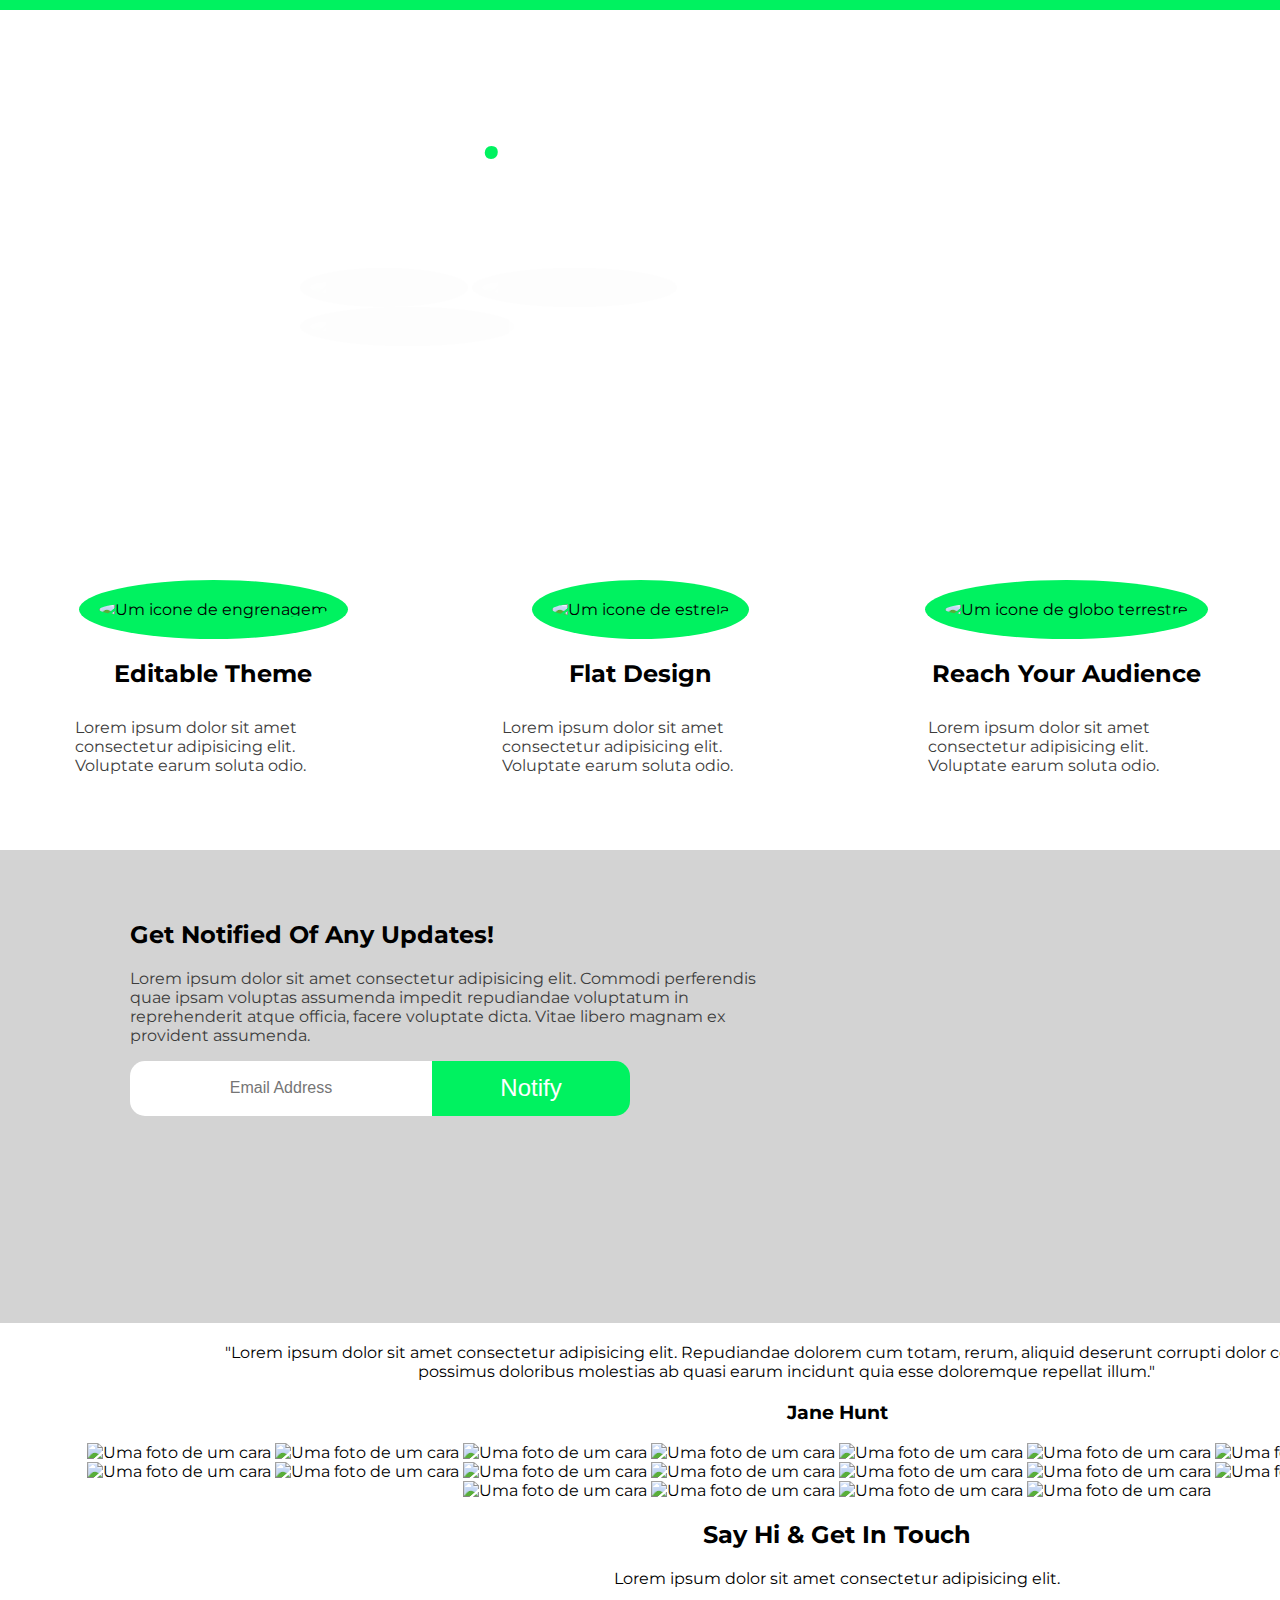
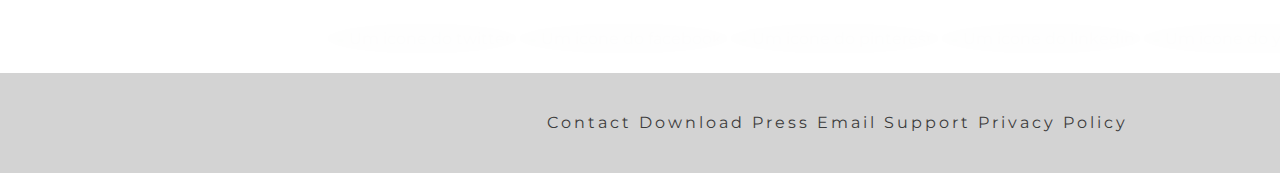
==== index.html @ e6943551 "novos hovers alinhamento textual, icones, footer alinhado, imagem banner, texto banner" ====
<!DOCTYPE html>
<html lang="pt-br">

<head>
    <meta charset="UTF-8">
    <meta name="viewport" content="width=device-width, initial-scale=1.0">
    <meta http-equiv="X-UA-Compatible" content="ie=edge">
    <title>Aula 05 - revisão</title>
    <link rel="stylesheet" href="styles.css">
    <link href="https://fonts.googleapis.com/css?family=Pacifico" rel="stylesheet">
    <link href="https://fonts.googleapis.com/css?family=Montserrat" rel="stylesheet">


</head>

<body>
    <div class="grid">
        <header>
            <!-- COR -->
        </header>

        <!-- BANNER -->

        <section class="banner">
            <div class="box-banner">
                
                <div class="box1">
                    <h1>Notify <span>.</span></h1>
                    <h3>A great new free psd theme to showcase your new application.</h3>
                

                    <span class="icones-banner">
                    <img src="icone-ios.png" alt="Um icone do iOs">
                    <img src="icone-android.png" alt="Um icone do android">
                    <img src="icone-windows.png" alt="Um icone do windows">
                    </span>
                </div>
            
            </div>

            <div class="box-banner box-banner2">
                <img src="hand.png" alt="">
            </div>

        </section>

        <!-- Main -->

        <main class="principal">
            <section>
                <div class="icone1">
                    <img src="icone1.png" alt="Um icone de engrenagem" class="imagem-menu">
                    <h2>Editable Theme</h2>
                    <p>Lorem ipsum dolor sit amet consectetur adipisicing elit. Voluptate earum soluta odio.</p>
                </div>
            </section>

            <section>
                <div class="icone2">
                    <img src="icone2.png" alt="Um icone de estrela" class="imagem-menu">
                    <h2>Flat Design</h2>
                    <p>Lorem ipsum dolor sit amet consectetur adipisicing elit. Voluptate earum soluta odio.</p>
                </div>
            </section>

            <section>
                <div class="icone3">
                    <img src="icone3.png" alt="Um icone de globo terrestre" class="imagem-menu">
                    <h2>Reach Your Audience</h2>
                    <p>Lorem ipsum dolor sit amet consectetur adipisicing elit. Voluptate earum soluta odio.</p>
                </div>
            </section>

        </main>

        <!-- CAD -->

        <section class="cadastro">
            
            <span>
                <h2>Get Notified Of Any Updates!</h2>
                <p>Lorem ipsum dolor sit amet consectetur adipisicing elit. Commodi perferendis quae ipsam voluptas
                    assumenda impedit repudiandae voluptatum in reprehenderit atque officia, facere voluptate dicta.
                    Vitae
                    libero magnam ex provident assumenda.
                </p>

                <div>
                    <input type="email" placeholder="Email Address">
                    <button>Notify</button>
                </div>
            </span>
            <div style="padding:25% 0 0;position:relative;"><iframe src="https://player.vimeo.com/video/295424914"
                    style="position:absolute;top:0;left:0;width:100%;height:100%;" frameborder="0" webkitallowfullscreen
                    mozallowfullscreen allowfullscreen></iframe></div>
            <script src="https://player.vimeo.com/api/player.js"></script>
        </section>

        <!-- SOCIAL -->

        <section class="social">
            <div>
                <p class=citacao>"Lorem ipsum dolor sit amet consectetur adipisicing elit. Repudiandae dolorem cum totam,
                rerum, aliquid
                deserunt corrupti dolor commodi possimus doloribus molestias ab quasi earum incidunt quia esse
                doloremque repellat illum."</p>
            </div>

            <h3>Jane Hunt</h3>
            <img src="pessoa1.jpg" alt="Uma foto de um cara">
            <img src="pessoa1.jpg" alt="Uma foto de um cara">
            <img src="pessoa1.jpg" alt="Uma foto de um cara">
            <img src="pessoa1.jpg" alt="Uma foto de um cara">
            <img src="pessoa1.jpg" alt="Uma foto de um cara">
            <img src="pessoa1.jpg" alt="Uma foto de um cara">
            <img src="pessoa1.jpg" alt="Uma foto de um cara">
            <img src="pessoa1.jpg" alt="Uma foto de um cara">
            <img src="pessoa1.jpg" alt="Uma foto de um cara">
            <img src="pessoa1.jpg" alt="Uma foto de um cara">
            <img src="pessoa1.jpg" alt="Uma foto de um cara">
            <img src="pessoa1.jpg" alt="Uma foto de um cara">
            <img src="pessoa1.jpg" alt="Uma foto de um cara">
            <img src="pessoa1.jpg" alt="Uma foto de um cara">
            <img src="pessoa1.jpg" alt="Uma foto de um cara">
            <img src="pessoa1.jpg" alt="Uma foto de um cara">
            <img src="pessoa1.jpg" alt="Uma foto de um cara">
            <img src="pessoa1.jpg" alt="Uma foto de um cara">
            <img src="pessoa1.jpg" alt="Uma foto de um cara">
            <img src="pessoa1.jpg" alt="Uma foto de um cara">
            <h2>Say Hi & Get In Touch</h2>
            <p>Lorem ipsum dolor sit amet consectetur adipisicing elit.</p>
            
            <div class="icons">
                <img src="icone-twitter.png" alt="Um icone do twitter">
             <img src="icone-facebook.png" alt="Um icone do facebook">
             <img src="icone-pinterest.png" alt="Um icone do pinterest">
                <img src="icone-linkedin.png" alt="Um icone do linkedin">
             <img src="icone-youtube.png" alt="Um icone do youtube">
             </div>

        </section>

        <!-- FOOTER -->

        <footer>
            <div>
            <a href="#">Contact</a>
            <a href="#">Download</a>
            <a href="#">Press</a>
            <a href="#">Email</a>
            <a href="#">Support</a>
            <a href="#">Privacy Policy</a>
            </div>
        </footer>



    </div>


</body>

</html>
---- styles.css ----
body{
    margin: 0;
    font-family: 'Montserrat', sans-serif;
}

.grid{
    display: grid;
    grid-template-columns: repeat(7, 1fr);
    grid-template-rows: 10px auto auto auto auto auto;
    grid-template-areas: 
    "header header header header header header header"
    "banner banner banner banner banner banner banner"
    "menu menu menu menu menu menu menu"
    "cadastro cadastro cadastro cadastro cadastro cadastro cadastro"
    "social social social social social social social"
    "footer footer footer footer footer footer footer";
}

/* HEADER */

header{
    background-color:#00F260;
    grid-area: header;
    display: flex;
}

/* /////////////////////////////////////////////////////////////////// */
/* BANNER */

.banner{
    grid-area: banner;
    background: url(banner.png);
    background-position: center;
    background-size: cover;
    background-repeat: no-repeat;
    display: flex;
    height: 505px;
    padding: 0 230px;
   }
   
.box-banner{
    width: 50%;
    height: 100%;
}

.banner .box1{
    margin: 50px;
    padding: 20px;
}

h1{
    color: white;
    font-size: 60px;
    font-family: 'Pacifico', cursive;
    margin: 0;
}

h1 span{
    color:#00F260;
    margin: 0;
}

.box-banner h3{
    color: white;
}

.icones-banner img {
    padding: 10px;
    border-radius: 50%;
    cursor: pointer;
    background-color: rgb(60, 60, 60);
    opacity: 0.5%;
}

.icones-banner img:hover{
    background-color: #00F260; 
}

.box-banner2 img{
    margin: 85px 90px;
    height: 420px;
}
   

/* MAIN */
/*/////////////////////////////////////////////////////////////////*/

main{
    display: flex;
    width: 100vw;
}

.imagem-menu{
    background-color: #00F260;
    cursor: pointer;
    padding: 20px;
    border-radius: 50%;
}

.principal section{
    margin: 35px;
    position: relative;
    padding: 30px;
    align-content: center;
    justify-content: center;
}


.imagem-menu:hover{
    background-color: lightgray;
}

.menu{
    grid-area: menu;
    display: flex;
}

.principal p{
    color: rgb(60, 60, 60);
    display: flex;
    margin: 10px;
    justify-content: center;

}

.principal .icone1{
    display: flex;
	flex-direction: column;
	flex-wrap: wrap;
	justify-content: center;
	align-items: center;
	align-content: center;
}

.principal .icone2{
    display: flex;
	flex-direction: column;
	flex-wrap: wrap;
	justify-content: center;
	align-items: center;
	align-content: center;
}

.principal .icone3{
    display: flex;
	flex-direction: column;
	flex-wrap: wrap;
	justify-content: center;
	align-items: center;
	align-content: center;
}
/* CAD */
/*///////////////////////////////////////////////////////////////////*/

.cadastro{
    background-color: lightgray;
    grid-area: cadastro;
    display: flex;
}

.cadastro p{
    color: rgb(60, 60, 60);
}

.cadastro span{
    width: 38%;
    padding: 3%;
    margin: 0 80px;
}

.cadastro div{
    display: flex;
    margin: 0;
    height: 55px;
    width: 500px;
}

input{
    border: 1px;
    border-color: darkgray;
    border-radius: 15px 0 0 15px;
    font-size: 12pt;
    height: auto;
    width: 60%;
    text-align: center;
}

button{
    background-color: #00F260;
    border: 1px;
    border-color: rgb(0, 136, 55);
    color: white;
    cursor: pointer;
    border-radius: 0 15px 15px 0;
    font-size: 18pt;
    height: auto;
    width: 40%;
}

button:hover{
    background-color: rgb(60, 60, 60);
    color: #00F260;
}

iframe{
    justify-items: end;
}


/* SOCIAL */
/*///////////////////////////////////////////////////////////////////*/

.citacao{
    width: 70%;
    margin: 20px 200px;
    display: flex;
    text-align: center;
    justify-items: center;
    align-content: center;
    align-items: center;
}

.citacao p{
    color: darkgray;
}

.social{
    grid-area: social;
    text-align: center;
}

.social img{
    justify-items: center;
    text-align: center;
    background: none;
}

.social img:hover{
    cursor: pointer;
    background: #00F260;
    opacity: 0.5;
    filter: alpha (opacity=50);
}


.icons img{
    padding: 5px;
    border-radius: 50%;
    cursor: pointer;
    background-color: lightgray;
    opacity: 0.5%;
    height: 30px;
    margin: 20px 0;
}

.icons img:hover{
    background-color: #00F260; 
}

/* FOOTER */
/*///////////////////////////////////////////////////////////////////*/

footer{
    background-color: lightgray;
    grid-area: footer;
    height: 100px;
    width: 100%;
    letter-spacing: 3px;
    text-align: center;
}

footer div{
    color: dimgray;
    margin: 40px;
    
}

footer div a{
    text-decoration: none;
    color: rgb(60, 60, 60);

}

footer a:hover{
    color: #00F260;
}
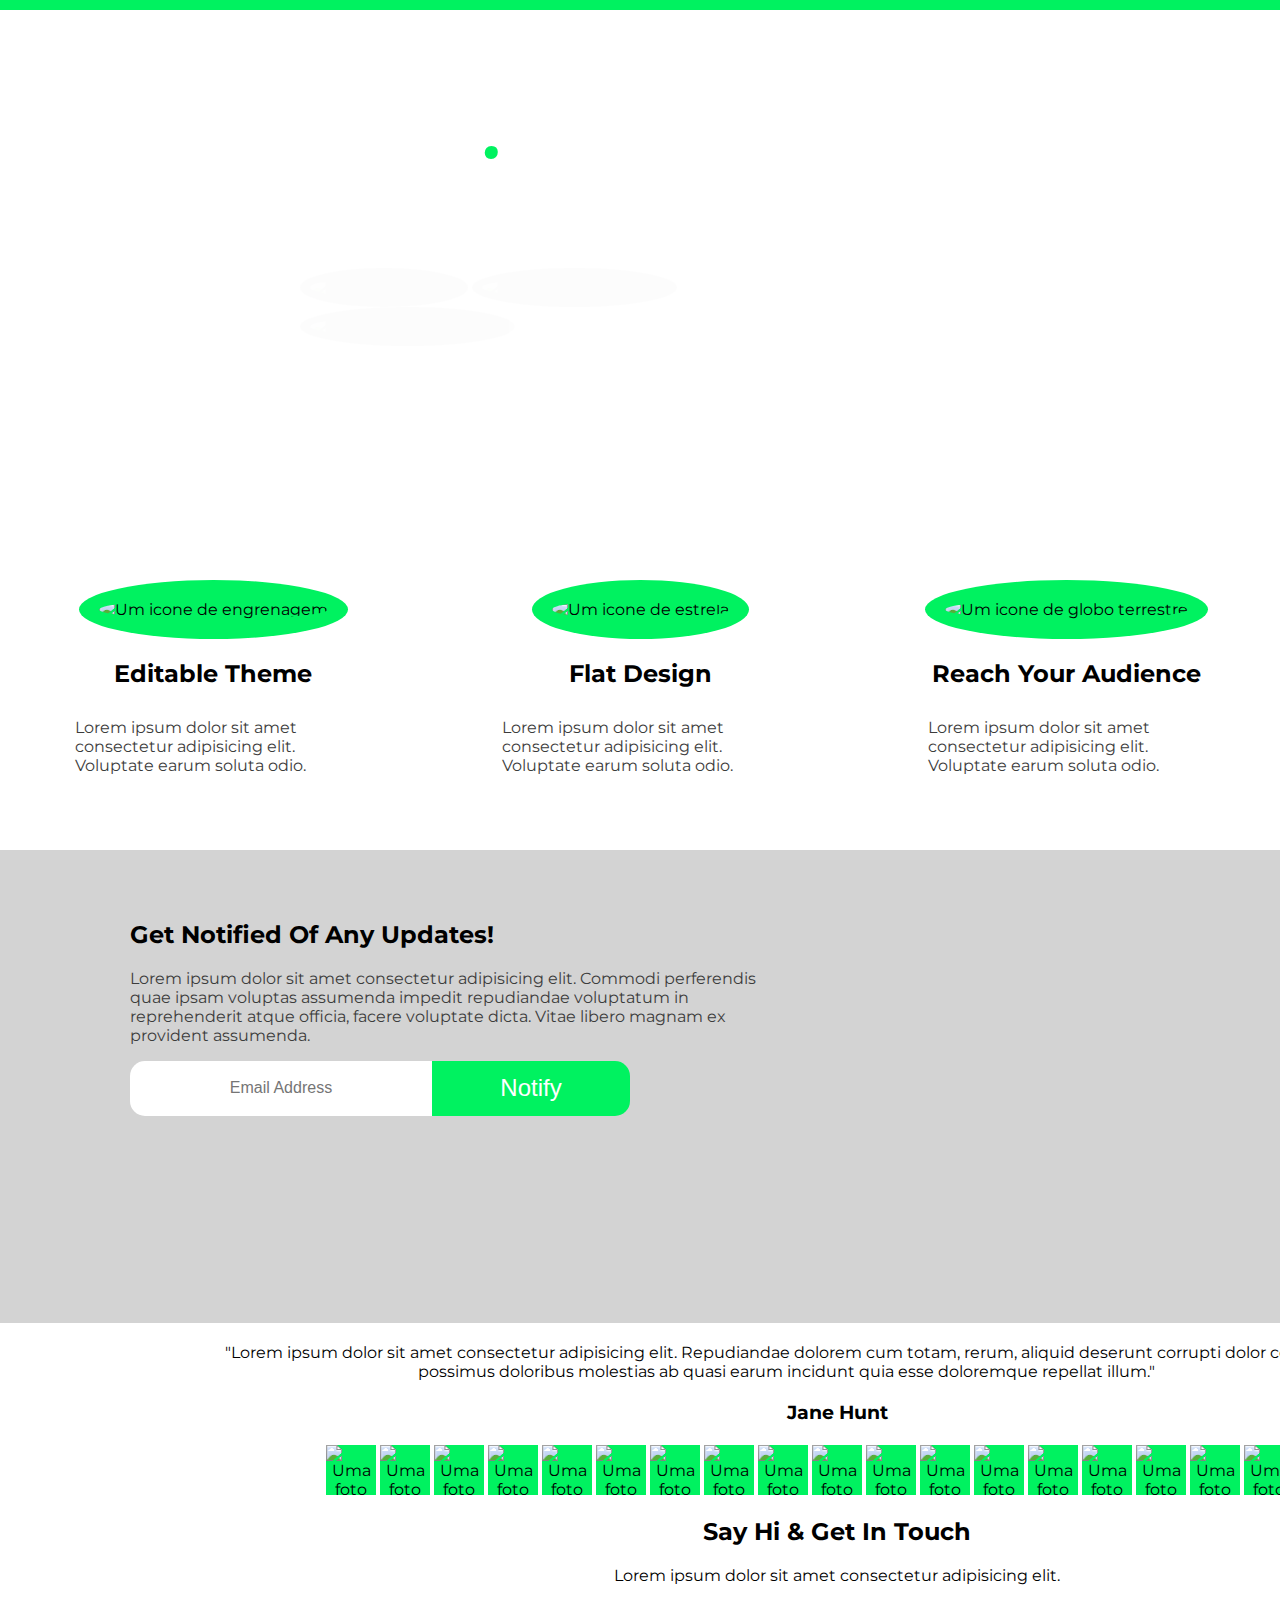
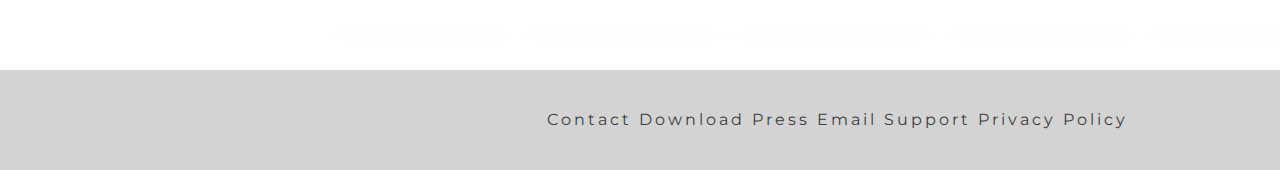
==== commit b6355177: "adicionar o overlay verde nas imagens do .social" ====
--- a/index.html
+++ b/index.html
@@ -107,27 +107,69 @@
             </div>
 
             <h3>Jane Hunt</h3>
-            <img src="pessoa1.jpg" alt="Uma foto de um cara">
-            <img src="pessoa1.jpg" alt="Uma foto de um cara">
-            <img src="pessoa1.jpg" alt="Uma foto de um cara">
-            <img src="pessoa1.jpg" alt="Uma foto de um cara">
-            <img src="pessoa1.jpg" alt="Uma foto de um cara">
-            <img src="pessoa1.jpg" alt="Uma foto de um cara">
-            <img src="pessoa1.jpg" alt="Uma foto de um cara">
-            <img src="pessoa1.jpg" alt="Uma foto de um cara">
-            <img src="pessoa1.jpg" alt="Uma foto de um cara">
-            <img src="pessoa1.jpg" alt="Uma foto de um cara">
-            <img src="pessoa1.jpg" alt="Uma foto de um cara">
-            <img src="pessoa1.jpg" alt="Uma foto de um cara">
-            <img src="pessoa1.jpg" alt="Uma foto de um cara">
-            <img src="pessoa1.jpg" alt="Uma foto de um cara">
-            <img src="pessoa1.jpg" alt="Uma foto de um cara">
-            <img src="pessoa1.jpg" alt="Uma foto de um cara">
-            <img src="pessoa1.jpg" alt="Uma foto de um cara">
-            <img src="pessoa1.jpg" alt="Uma foto de um cara">
-            <img src="pessoa1.jpg" alt="Uma foto de um cara">
-            <img src="pessoa1.jpg" alt="Uma foto de um cara">
-            <h2>Say Hi & Get In Touch</h2>
+            <div class="container-overlays">
+                <div class="overlay">
+                    
+                    <img src="pessoa1.jpg" alt="Uma foto de um cara">
+                </div>
+                
+                <div class="overlay">
+                    <img src="pessoa1.jpg" alt="Uma foto de um cara">
+                </div>
+                <div class="overlay">
+                    <img src="pessoa1.jpg" alt="Uma foto de um cara">
+                </div>
+                <div class="overlay">
+                    <img src="pessoa1.jpg" alt="Uma foto de um cara">
+                </div>
+                <div class="overlay">
+                    <img src="pessoa1.jpg" alt="Uma foto de um cara">
+                </div>
+                <div class="overlay">
+                    <img src="pessoa1.jpg" alt="Uma foto de um cara">
+                </div>
+                <div class="overlay">
+                    <img src="pessoa1.jpg" alt="Uma foto de um cara">
+                </div>
+                <div class="overlay">
+                    <img src="pessoa1.jpg" alt="Uma foto de um cara">
+                </div>
+                <div class="overlay">
+                    <img src="pessoa1.jpg" alt="Uma foto de um cara">
+                </div>
+                <div class="overlay">
+                    <img src="pessoa1.jpg" alt="Uma foto de um cara">
+                </div>
+                <div class="overlay">
+                    <img src="pessoa1.jpg" alt="Uma foto de um cara">
+                </div>
+                <div class="overlay">
+                    <img src="pessoa1.jpg" alt="Uma foto de um cara">
+                </div>
+                <div class="overlay">
+                    <img src="pessoa1.jpg" alt="Uma foto de um cara">
+                </div>
+                <div class="overlay">
+                    <img src="pessoa1.jpg" alt="Uma foto de um cara">
+                </div>
+                <div class="overlay">
+                    <img src="pessoa1.jpg" alt="Uma foto de um cara">
+                </div>
+                <div class="overlay">
+                    <img src="pessoa1.jpg" alt="Uma foto de um cara">
+                </div>
+                <div class="overlay">
+                    <img src="pessoa1.jpg" alt="Uma foto de um cara">
+                </div>
+                <div class="overlay">
+                    <img src="pessoa1.jpg" alt="Uma foto de um cara">
+                </div>
+                <div class="overlay">
+                    <img src="pessoa1.jpg" alt="Uma foto de um cara">
+                </div>
+            </div>
+                
+                <h2>Say Hi & Get In Touch</h2>
             <p>Lorem ipsum dolor sit amet consectetur adipisicing elit.</p>
             
             <div class="icons">
--- a/styles.css
+++ b/styles.css
@@ -69,7 +69,7 @@
     border-radius: 50%;
     cursor: pointer;
     background-color: rgb(60, 60, 60);
-    opacity: 0.5%;
+    opacity: 0.6%;
 }
 
 .icones-banner img:hover{
@@ -231,15 +231,30 @@
 
 .social img{
     justify-items: center;
-    text-align: center;
-    background: none;
-}
-
-.social img:hover{
-    cursor: pointer;
-    background: #00F260;
+}
+
+.container-overlays{
+    display: flex;
+    justify-content: center;
+}
+.overlay{
+    margin: 2px;
+    display: flex;
+    height: 50px;
+    width: 50px;
+    z-index: 2;
+    background-color: #00F260;
+}
+
+.overlay img{
+    
+    position: relative;
+    z-index: 1;
+}
+
+.overlay img:hover{
+    cursor: pointer;
     opacity: 0.5;
-    filter: alpha (opacity=50);
 }
 
 
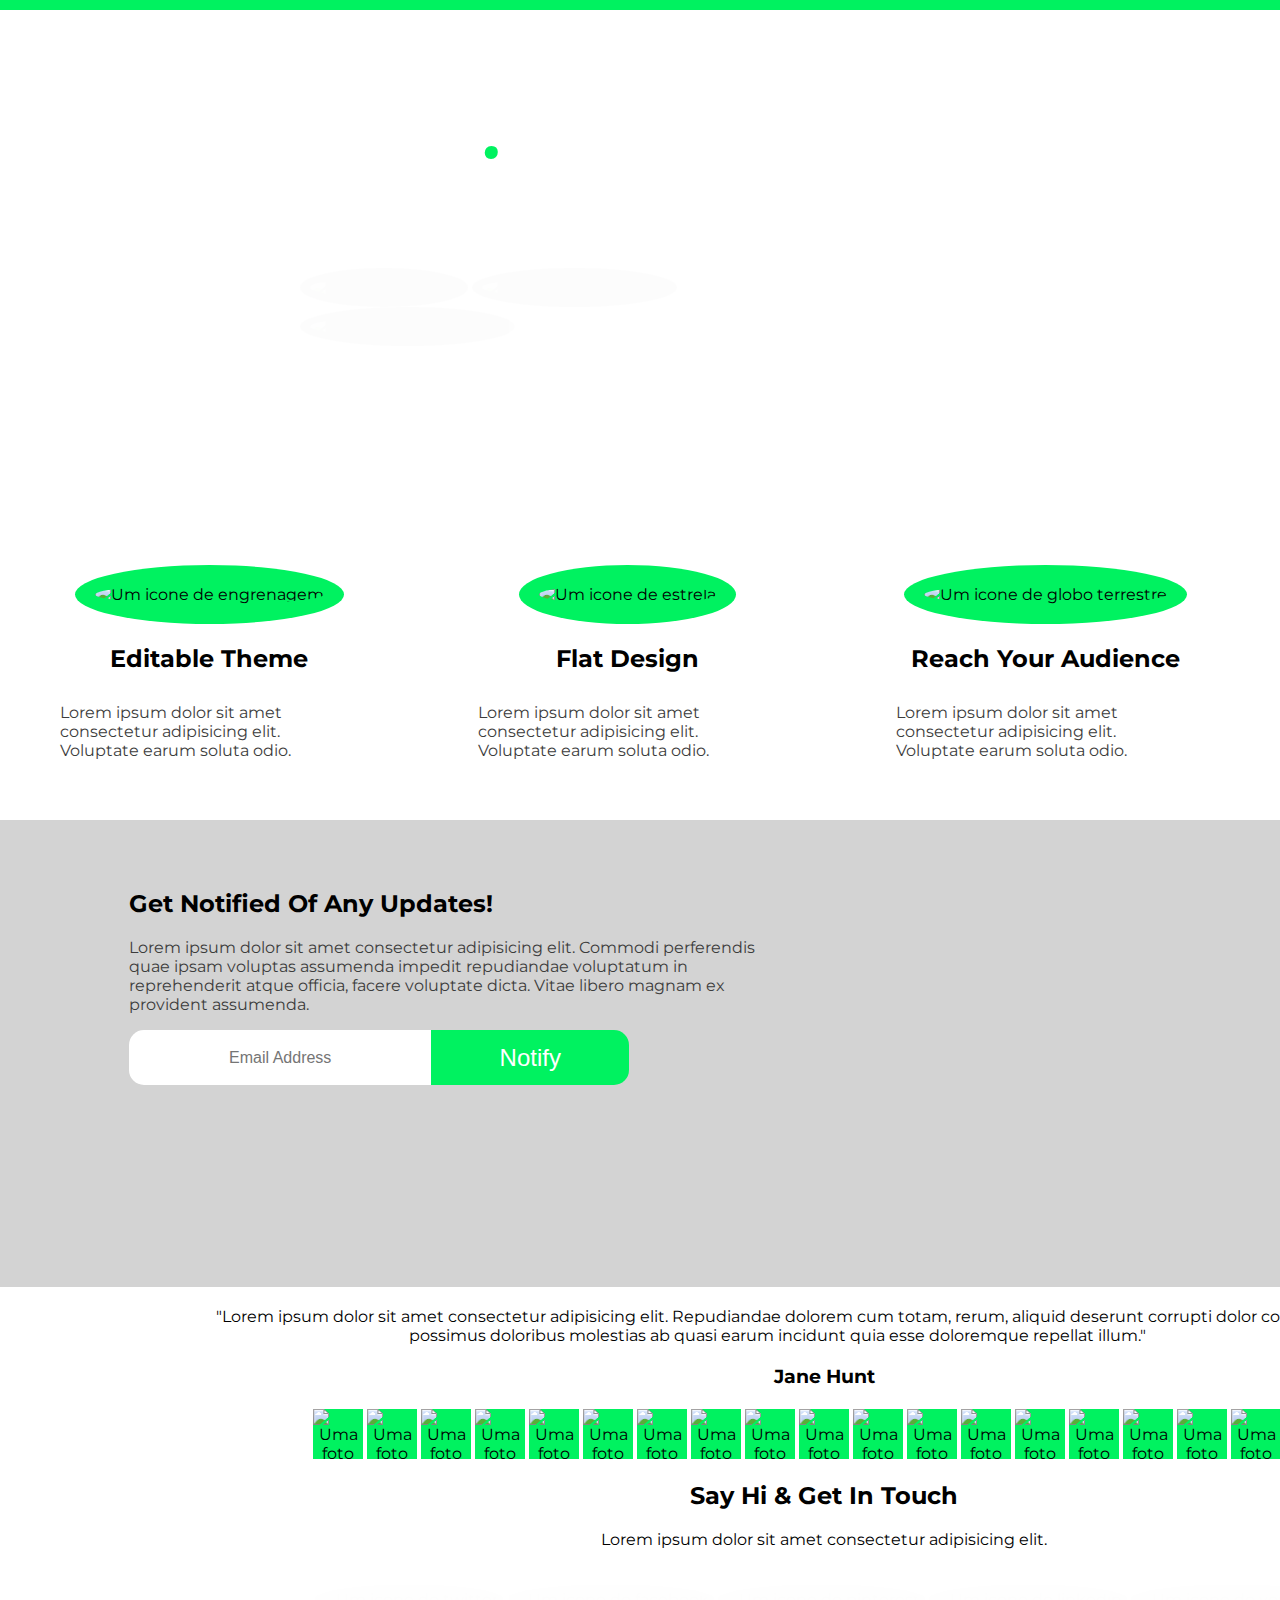
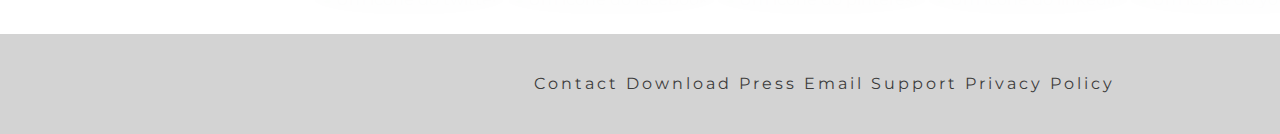
==== commit 8e84c795: "Terminar primeiro ponto de parada do media query" ====
--- a/index.html
+++ b/index.html
@@ -90,12 +90,13 @@
                     <button>Notify</button>
                 </div>
             </span>
-            <div style="padding:25% 0 0;position:relative;"><iframe src="https://player.vimeo.com/video/295424914"
-                    style="position:absolute;top:0;left:0;width:100%;height:100%;" frameborder="0" webkitallowfullscreen
-                    mozallowfullscreen allowfullscreen></iframe></div>
+            <div class="video">
+                <iframe src="https://player.vimeo.com/video/295424914" frameborder="0" webkitallowfullscreen mozallowfullscreen allowfullscreen>
+                </iframe>
+            </div>
             <script src="https://player.vimeo.com/api/player.js"></script>
         </section>
-
+        <iframe src="" frameborder="0" ></iframe>
         <!-- SOCIAL -->
 
         <section class="social">
--- a/styles.css
+++ b/styles.css
@@ -1,6 +1,8 @@
 body{
     margin: 0;
     font-family: 'Montserrat', sans-serif;
+  
+    overflow-x: hidden;
 }
 
 .grid{
@@ -17,6 +19,7 @@
 }
 
 /* HEADER */
+/* ////////////////////////////////////////////////////////////// */
 
 header{
     background-color:#00F260;
@@ -87,7 +90,8 @@
 
 main{
     display: flex;
-    width: 100vw;
+    width: 98vw;
+
 }
 
 .imagem-menu{
@@ -100,7 +104,7 @@
 .principal section{
     margin: 35px;
     position: relative;
-    padding: 30px;
+    padding: 15px;
     align-content: center;
     justify-content: center;
 }
@@ -201,9 +205,19 @@
     background-color: rgb(60, 60, 60);
     color: #00F260;
 }
+.video {
+    padding:25% 0 0;
+    position:relative;
+
+}
 
 iframe{
-    justify-items: end;
+    position: absolute;
+    top:0;
+    left:0;
+    width:100%;
+    height:100%;
+    justify-items: end;  
 }
 
 
@@ -237,6 +251,7 @@
     display: flex;
     justify-content: center;
 }
+
 .overlay{
     margin: 2px;
     display: flex;
@@ -298,4 +313,49 @@
 
 footer a:hover{
     color: #00F260;
+}
+
+/* MEDIA QUERY */
+/* ///////////////////////////////////////////////////////////////// */
+
+@media(max-width:992px){
+
+    .box-banner2{
+        display: none;
+    }
+
+    .box-banner{
+        width: 100%;
+        justify-content: center;
+    } 
+    
+    main{
+        flex-direction: column;
+    }
+
+    .cadastro{
+        flex-direction: column;
+    }
+
+    .cadastro span{
+        width: 80%
+    }
+
+    .cadastro .video{
+        width: 80%;
+        justify-items: center;
+        margin-bottom: 20px;
+    }
+
+    .container-overlays{
+        margin-left: 20%;
+        margin-right: 20%;
+        height: 120px;
+        display: inline-block;
+        
+    }
+
+    .overlay{
+        display: inline-grid;
+    }
 }